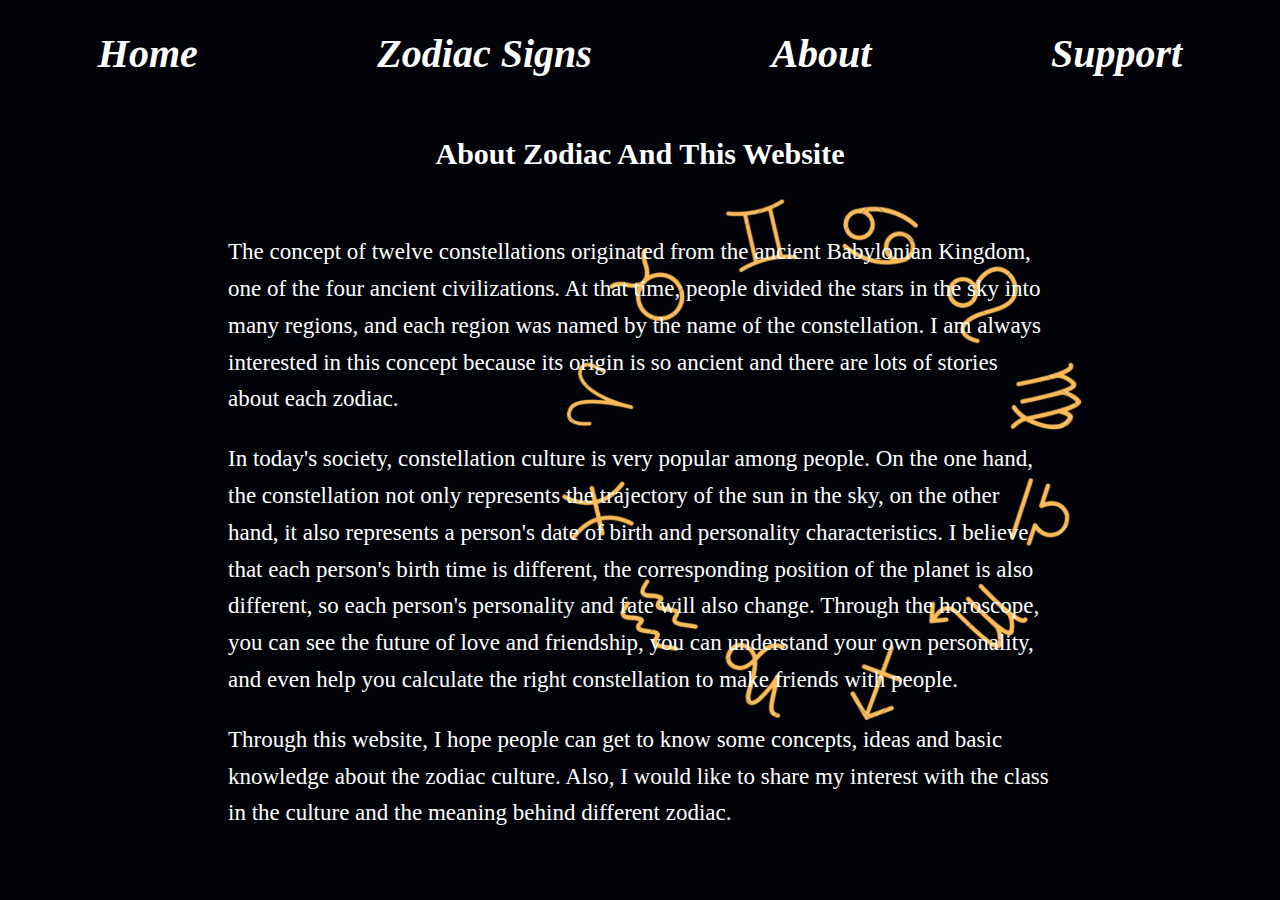
==== entries/entry-3-About.html @ 2f431c24 "Move to new folder" ====
<!DOCTYPE html>
<html>
    <head>
        <title>Unlock Zodiac - About the website</title>
        <link href="../styles/style3.css" rel="stylesheet">
    </head>
    <body>
        <nav>
            <ul class="menu">
                <li><a href="#">Home</a></li>
                <li><a href="#">Zodiac Signs</a></li>
                <li><a href="#">About</a></li>
                <li><a href="#">Support</a></li>
            </ul>
        </nav>
        <header>
            <h1>About Zodiac And This Website</h1>
        </header>
        <section id="main-content">
            <p>The concept of twelve constellations originated from the ancient Babylonian Kingdom, one of the four ancient civilizations. At that time, people divided the stars in the sky into many regions, and each region was named by the name of the constellation. I am always interested in this concept because its origin is so ancient and there are lots of stories about each zodiac. </p>
            <p>In today's society, constellation culture is very popular among people. On the one hand, the constellation not only represents the trajectory of the sun in the sky, on the other hand, it also represents a person's date of birth and personality characteristics. I believe that each person's birth time is different, the corresponding position of the planet is also different, so each person's personality and fate will also change. Through the horoscope, you can see the future of love and friendship, you can understand your own personality, and even help you calculate the right constellation to make friends with people. </p>
            <p>Through this website, I hope people can get to know some concepts, ideas and basic knowledge about the zodiac culture. Also, I would like to share my interest with the class in the culture and the meaning behind different zodiac. </p>
        </section>
    </body>
</html>
---- styles/style3.css ----
/*
Set background img
Set img to cover screen
*/
body {
    background-image: url('../img/background.png');
    background-size: cover;
    background-repeat: no-repeat;
    background-attachment: fixed;
}

/*
Top menu part
*/
.menu {
    list-style-type: none;
    margin: 0;
    padding: 0;
    display: flex; /* use flexbox */
    justify-content: space-around; /* separate menu item equally */
}

nav {
    margin-top: 30px; /* Set the distance between menu container and top*/
}

.menu li {
    display: inline;
}

.menu a{
    text-decoration: none;
    color: white;
    font-family: Inter;
    font-size: 40px;
    font-weight : bolder;
    font-style: italic 
}

/* Set style of topic and main content*/
header {
    color: white;
    text-align: center;
    padding-top: 20px;
    margin-top: 20px;
}

h1 {
    font-size: 30px; /* title font size */
}

#main-content {
    color: white;
    margin-left: 200px;
    margin-right: 200px;
    padding: 20px; 
    line-height: 1.6; 
    font-size: 23px;
}
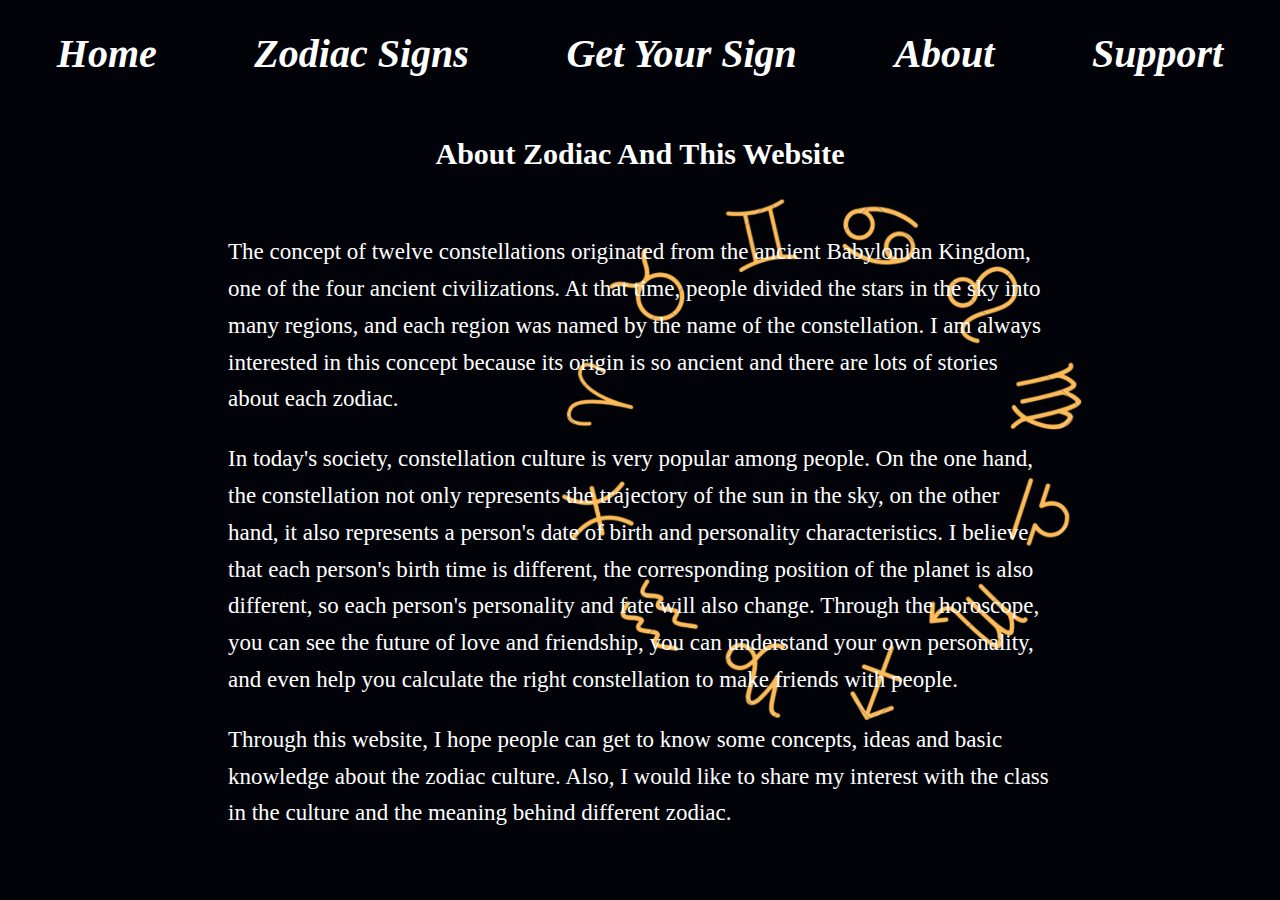
==== commit b1c2f3eb: "Create entry 4 and related files; add new menu tap in entry 3" ====
--- a/entries/entry-3-About.html
+++ b/entries/entry-3-About.html
@@ -9,6 +9,7 @@
             <ul class="menu">
                 <li><a href="#">Home</a></li>
                 <li><a href="#">Zodiac Signs</a></li>
+                <li><a href="entry-4-Get Your Sign.html">Get Your Sign</a></li>
                 <li><a href="#">About</a></li>
                 <li><a href="#">Support</a></li>
             </ul>
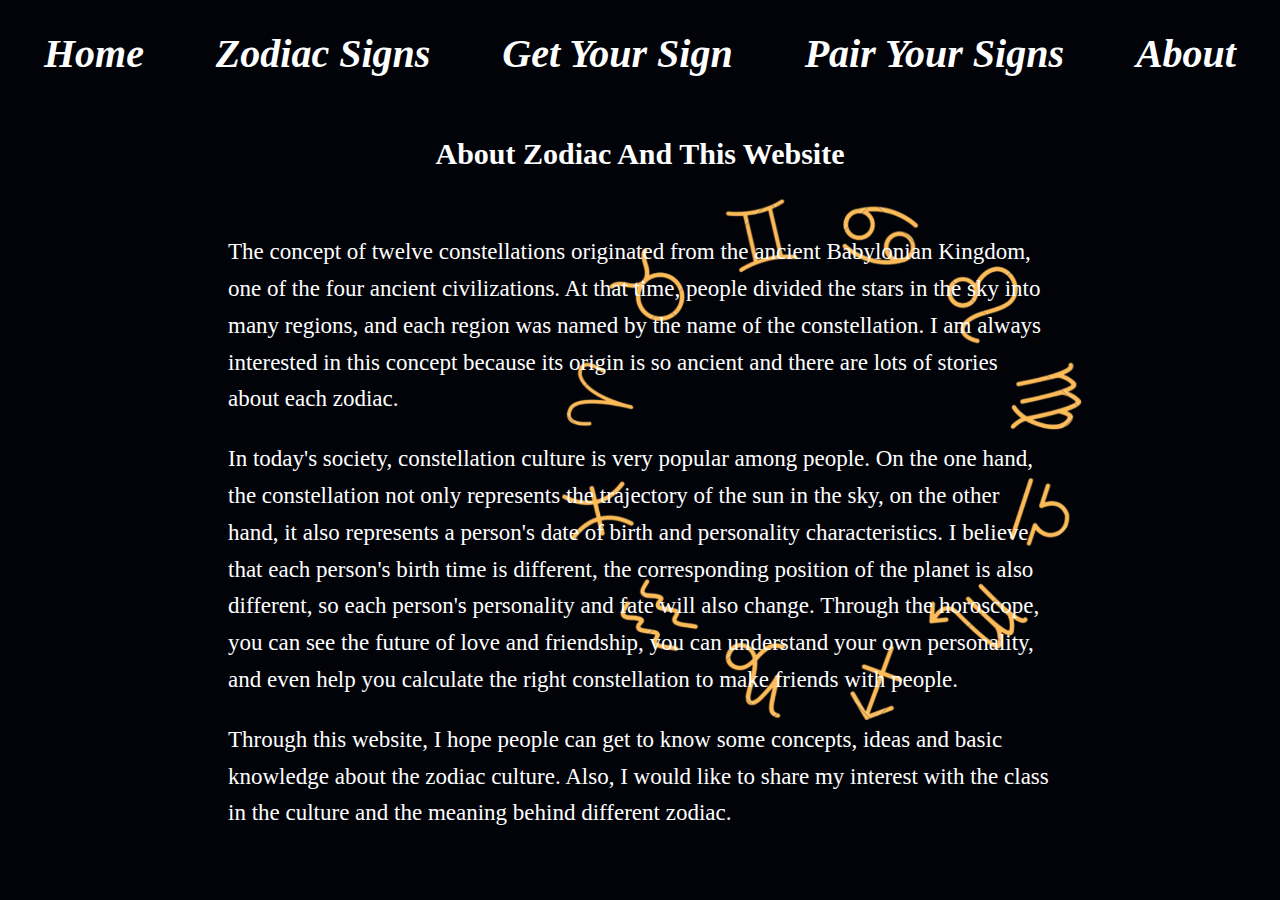
==== commit cc9de265: "Create Entry 6, update other entries" ====
--- a/entries/entry-3-About.html
+++ b/entries/entry-3-About.html
@@ -10,8 +10,9 @@
                 <li><a href="#">Home</a></li>
                 <li><a href="#">Zodiac Signs</a></li>
                 <li><a href="entry-4-Get Your Sign.html">Get Your Sign</a></li>
-                <li><a href="#">About</a></li>
-                <li><a href="#">Support</a></li>
+                <li><a href="#">Pair Your Signs</a></li>
+                <li><a href="entry-3-About.html">About</a></li>
+            </ul>
             </ul>
         </nav>
         <header>
